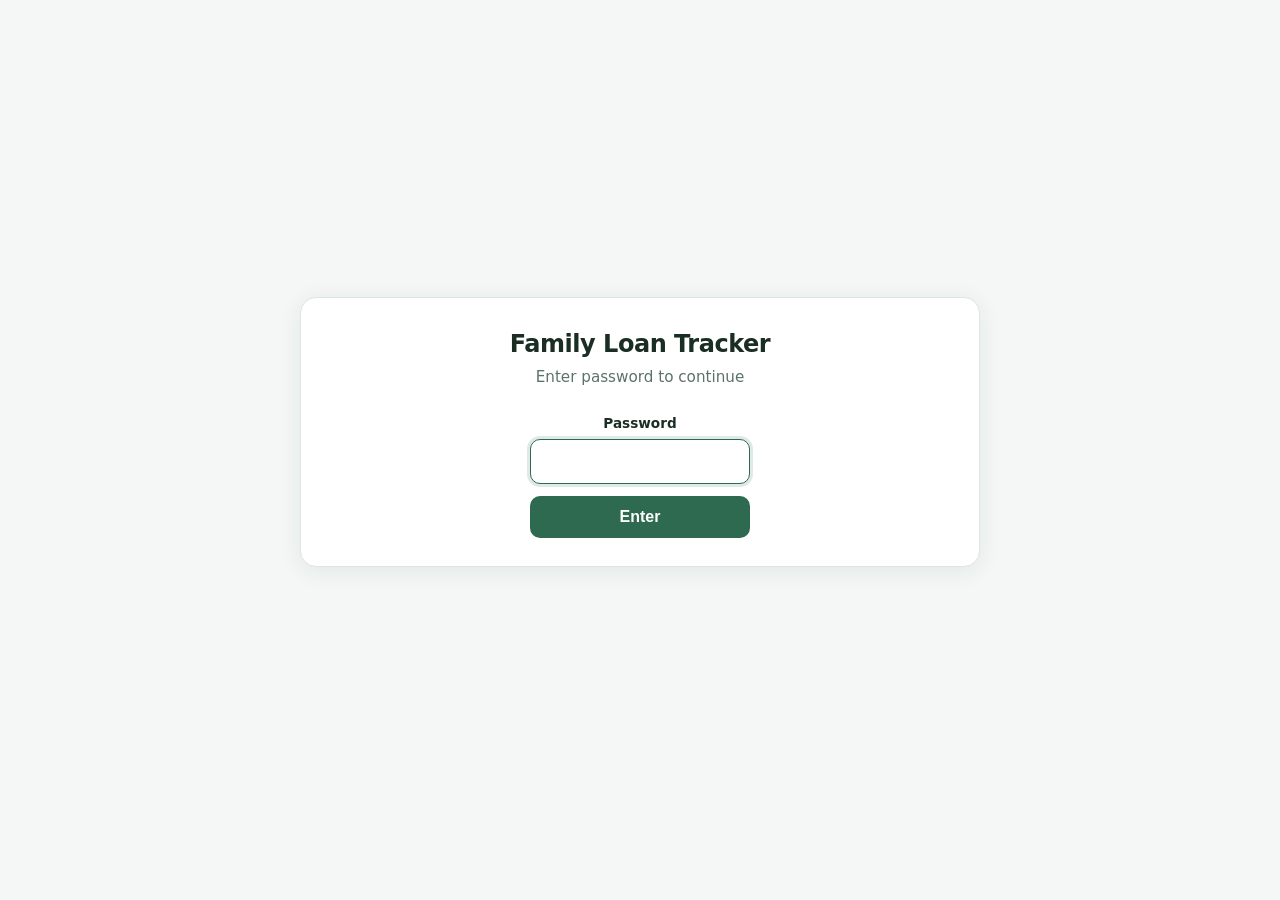
==== add-payment.html @ f17883c4 "Add files via upload" ====
<!DOCTYPE html>
<html lang="en">
<head>
  <meta charset="UTF-8">
  <meta name="viewport" content="width=device-width, initial-scale=1.0">
  <title>Add Payment — Family Loan Tracker</title>
  <link rel="stylesheet" href="css/styles.css">
  <script src="js/auth.js"></script>
  <script>requireAuth();</script>
</head>
<body>
  <div class="container">
    <a href="index.html" class="back-link">&larr; Back to Dashboard</a>

    <header>
      <h1>Add Payment</h1>
      <p>Record a payment and upload confirmation photos</p>
    </header>

    <div id="message"></div>

    <div class="card">
      <form id="payment-form">
        <div class="form-group" id="amount-group">
          <label for="amount">Amount Paid <span class="required">*</span></label>
          <input
            type="number"
            id="amount"
            name="amount"
            step="0.01"
            min="0.01"
            placeholder="458.59"
            required
            aria-required="true"
          >
          <p class="field-error" id="amount-error" hidden></p>
          <p class="form-hint">Suggested monthly payment: $458.59</p>
        </div>

        <div class="form-group" id="date-group">
          <label for="date-paid">Date Paid <span class="required">*</span></label>
          <input type="date" id="date-paid" name="date-paid" required aria-required="true">
          <p class="field-error" id="date-error" hidden></p>
        </div>

        <div class="form-group" id="screenshot-group">
          <label>Payment Photos <span class="required">*</span></label>
          <div class="file-upload" id="drop-zone">
            <input type="file" id="screenshot" accept="image/*" multiple aria-required="true">
            <div class="file-upload-icon">📷</div>
            <div class="file-upload-text">
              Click or drag photos here<br>
              <small>Add one or more — each is compressed to ~300 KB</small>
            </div>
          </div>
          <div class="photo-preview-grid" id="preview-grid" hidden></div>
          <p class="field-error" id="screenshot-error" hidden></p>
        </div>

        <button type="submit" class="btn btn-primary btn-full" id="submit-btn" disabled>Save Payment</button>
      </form>
    </div>
  </div>

  <script src="js/images.js"></script>
  <script src="js/storage.js"></script>
  <script>
    const form = document.getElementById("payment-form");
    const amountInput = document.getElementById("amount");
    const dateInput = document.getElementById("date-paid");
    const screenshotInput = document.getElementById("screenshot");
    const dropZone = document.getElementById("drop-zone");
    const previewGrid = document.getElementById("preview-grid");
    const messageEl = document.getElementById("message");
    const submitBtn = document.getElementById("submit-btn");
    const amountGroup = document.getElementById("amount-group");
    const dateGroup = document.getElementById("date-group");
    const screenshotGroup = document.getElementById("screenshot-group");
    const amountError = document.getElementById("amount-error");
    const dateError = document.getElementById("date-error");
    const screenshotError = document.getElementById("screenshot-error");

    amountInput.placeholder = LOAN_CONFIG.monthlyPayment.toFixed(2);

    const selectedPhotos = new Map();

    function showMessage(text, type) {
      messageEl.innerHTML = `<div class="${type}-message">${text}</div>`;
    }

    function clearFieldError(group, errorEl) {
      group.classList.remove("invalid");
      errorEl.hidden = true;
      errorEl.textContent = "";
    }

    function setFieldError(group, errorEl, message) {
      group.classList.add("invalid");
      errorEl.hidden = false;
      errorEl.textContent = message;
    }

    function isAmountValid() {
      const amount = parseFloat(amountInput.value);
      return !isNaN(amount) && amount > 0;
    }

    function isDateValid() {
      return dateInput.value.trim() !== "";
    }

    function isPhotosValid() {
      return selectedPhotos.size > 0;
    }

    function updateSubmitState() {
      submitBtn.disabled = !(isAmountValid() && isDateValid() && isPhotosValid());
    }

    function validateForm() {
      let valid = true;
      clearFieldError(amountGroup, amountError);
      clearFieldError(dateGroup, dateError);
      clearFieldError(screenshotGroup, screenshotError);

      if (!isAmountValid()) {
        setFieldError(amountGroup, amountError, "Amount paid is required.");
        valid = false;
      }

      if (!isDateValid()) {
        setFieldError(dateGroup, dateError, "Date paid is required.");
        valid = false;
      }

      if (!isPhotosValid()) {
        setFieldError(screenshotGroup, screenshotError, "At least one photo is required.");
        valid = false;
      }

      return valid;
    }

    function renderPreviews() {
      previewGrid.innerHTML = "";

      if (selectedPhotos.size === 0) {
        previewGrid.hidden = true;
        updateSubmitState();
        return;
      }

      previewGrid.hidden = false;
      clearFieldError(screenshotGroup, screenshotError);

      selectedPhotos.forEach((photo, id) => {
        const item = document.createElement("div");
        item.className = "photo-preview-item";
        item.innerHTML = `
          <img src="${photo.previewUrl}" alt="Payment photo preview">
          <button type="button" class="photo-delete-btn" aria-label="Remove photo">&times;</button>
          <span class="photo-size-label">${photo.sizeLabel || "..."}</span>
        `;

        item.querySelector(".photo-delete-btn").addEventListener("click", () => {
          URL.revokeObjectURL(photo.previewUrl);
          selectedPhotos.delete(id);
          renderPreviews();
        });

        previewGrid.appendChild(item);
      });

      updateSubmitState();
    }

    async function addFiles(files) {
      const imageFiles = Array.from(files).filter((file) => file.type.startsWith("image/"));
      if (imageFiles.length === 0) {
        setFieldError(screenshotGroup, screenshotError, "Please upload image files only.");
        updateSubmitState();
        return;
      }

      for (const file of imageFiles) {
        const id = createPhotoId();
        const previewUrl = URL.createObjectURL(file);
        selectedPhotos.set(id, {
          file,
          previewUrl,
          sizeLabel: "Pending",
        });
      }

      renderPreviews();
      screenshotInput.value = "";

      for (const [id, photo] of selectedPhotos) {
        if (photo.sizeLabel !== "Pending") continue;
        try {
          const compressed = await compressImageFile(photo.file);
          photo.compressed = compressed;
          photo.sizeLabel = formatPhotoSize(compressed);
        } catch {
          photo.sizeLabel = "Error";
        }
        renderPreviews();
      }
    }

    screenshotInput.addEventListener("change", (e) => {
      if (e.target.files.length) addFiles(e.target.files);
    });

    dropZone.addEventListener("dragover", (e) => {
      e.preventDefault();
      dropZone.classList.add("dragover");
    });

    dropZone.addEventListener("dragleave", () => {
      dropZone.classList.remove("dragover");
    });

    dropZone.addEventListener("drop", (e) => {
      e.preventDefault();
      dropZone.classList.remove("dragover");
      if (e.dataTransfer.files.length) addFiles(e.dataTransfer.files);
    });

    amountInput.addEventListener("input", () => {
      clearFieldError(amountGroup, amountError);
      updateSubmitState();
    });

    dateInput.addEventListener("input", () => {
      clearFieldError(dateGroup, dateError);
      updateSubmitState();
    });

    form.addEventListener("submit", async (e) => {
      e.preventDefault();

      if (!validateForm()) {
        showMessage("Please fill in all required fields before submitting.", "error");
        return;
      }

      const amount = parseFloat(amountInput.value);

      submitBtn.disabled = true;
      submitBtn.textContent = "Saving...";

      try {
        const screenshots = [];

        for (const [id, photo] of selectedPhotos) {
          const data = photo.compressed || (await compressImageFile(photo.file));
          screenshots.push({ id, data });
        }

        await addPayment({
          amountPaid: amount,
          datePaid: dateInput.value,
          screenshots,
          createdAt: new Date().toISOString(),
        });

        selectedPhotos.forEach((photo) => URL.revokeObjectURL(photo.previewUrl));

        showMessage("Payment saved! Redirecting...", "success");
        setTimeout(() => {
          window.location.href = "track-payments.html";
        }, 1000);
      } catch (err) {
        showMessage("Failed to save payment. Please try again.", "error");
        submitBtn.textContent = "Save Payment";
        updateSubmitState();
      }
    });

    updateSubmitState();
  </script>
</body>
</html>
---- css/styles.css ----
*,
*::before,
*::after {
  box-sizing: border-box;
  margin: 0;
  padding: 0;
}

:root {
  --bg: #f4f7f5;
  --surface: #ffffff;
  --text: #1a2e24;
  --text-muted: #5c7268;
  --accent: #2d6a4f;
  --accent-hover: #1b4332;
  --accent-light: #d8f3dc;
  --border: #dce5df;
  --shadow: 0 4px 24px rgba(26, 46, 36, 0.08);
  --radius: 16px;
  --radius-sm: 10px;
}

body {
  font-family: "Segoe UI", system-ui, -apple-system, sans-serif;
  background: var(--bg);
  color: var(--text);
  line-height: 1.5;
  min-height: 100vh;
}

.login-page {
  display: flex;
  align-items: center;
  justify-content: center;
}

.login-container {
  width: 100%;
  max-width: 420px;
  padding-top: 0;
}

.login-card {
  text-align: center;
}

.login-card header {
  margin-bottom: 1.5rem;
}

.login-form {
  width: 100%;
  max-width: 220px;
  margin: 0 auto;
  display: flex;
  flex-direction: column;
  align-items: stretch;
}

.login-form .form-group {
  margin-bottom: 0.75rem;
}

.login-form input[type="password"] {
  width: 100%;
  display: block;
  padding: 0.75rem 1rem;
  border: 1px solid var(--border);
  border-radius: var(--radius-sm);
  font-size: 1rem;
  font-family: inherit;
  background: var(--surface);
  transition: border-color 0.15s;
}

.login-form input[type="password"]:focus {
  outline: none;
  border-color: var(--accent);
  box-shadow: 0 0 0 3px rgba(45, 106, 79, 0.15);
}

.login-form .btn-full {
  width: 100%;
  padding: 0.75rem 1rem;
  font-size: 1rem;
  border-radius: var(--radius-sm);
}

.container {
  max-width: 720px;
  margin: 0 auto;
  padding: 2rem 1.25rem 3rem;
}

header {
  text-align: center;
  margin-bottom: 2rem;
}

header h1 {
  font-size: 1.5rem;
  font-weight: 600;
  color: var(--text);
  letter-spacing: -0.02em;
}

header p {
  color: var(--text-muted);
  font-size: 0.95rem;
  margin-top: 0.25rem;
}

.card {
  background: var(--surface);
  border-radius: var(--radius);
  box-shadow: var(--shadow);
  padding: 1.75rem;
  margin-bottom: 1.25rem;
  border: 1px solid var(--border);
}

.balance-card {
  text-align: center;
  background: linear-gradient(145deg, #1b4332 0%, #2d6a4f 100%);
  color: #fff;
  border: none;
}

.balance-label {
  font-size: 0.85rem;
  text-transform: uppercase;
  letter-spacing: 0.08em;
  opacity: 0.85;
  margin-bottom: 0.5rem;
}

.balance-amount {
  font-size: 2.75rem;
  font-weight: 700;
  letter-spacing: -0.03em;
  line-height: 1.1;
}

.balance-sub {
  margin-top: 0.75rem;
  font-size: 0.9rem;
  opacity: 0.8;
}

.details-grid {
  display: grid;
  grid-template-columns: 1fr 1fr;
  gap: 1rem;
}

.detail-item {
  padding: 1rem;
  background: var(--bg);
  border-radius: var(--radius-sm);
}

.detail-item .label {
  font-size: 0.75rem;
  text-transform: uppercase;
  letter-spacing: 0.06em;
  color: var(--text-muted);
  margin-bottom: 0.25rem;
}

.detail-item .value {
  font-size: 1.25rem;
  font-weight: 600;
  color: var(--text);
}

.due-banner {
  padding: 1rem 1.25rem;
  background: var(--accent-light);
  border-radius: var(--radius-sm);
  margin-bottom: 1.25rem;
  font-size: 0.95rem;
  color: var(--accent-hover);
}

.due-banner strong {
  font-weight: 600;
}

.due-banner.missed {
  background: #fde8e8;
  color: #9b2226;
  border: 1px solid #f5c2c7;
}

.due-banner.due-today {
  background: #fff3cd;
  color: #856404;
  border: 1px solid #ffecb5;
}

.due-banner.paid-off {
  background: var(--accent-light);
  color: var(--accent-hover);
}

.actions {
  display: grid;
  grid-template-columns: 1fr 1fr;
  gap: 0.75rem;
}

.btn {
  display: inline-flex;
  align-items: center;
  justify-content: center;
  gap: 0.5rem;
  padding: 0.875rem 1.25rem;
  border-radius: var(--radius-sm);
  font-size: 0.95rem;
  font-weight: 600;
  text-decoration: none;
  border: none;
  cursor: pointer;
  transition: background 0.15s, transform 0.1s;
}

.btn:active {
  transform: scale(0.98);
}

.btn-primary {
  background: var(--accent);
  color: #fff;
}

.btn-primary:hover {
  background: var(--accent-hover);
}

.btn-secondary {
  background: var(--surface);
  color: var(--accent);
  border: 2px solid var(--accent);
}

.btn-secondary:hover {
  background: var(--accent-light);
}

.btn-full {
  width: 100%;
  grid-column: 1 / -1;
}

.back-link {
  display: inline-flex;
  align-items: center;
  gap: 0.35rem;
  color: var(--accent);
  text-decoration: none;
  font-size: 0.9rem;
  font-weight: 500;
  margin-bottom: 1.5rem;
}

.back-link:hover {
  text-decoration: underline;
}

/* Form styles */
.form-group {
  margin-bottom: 1.25rem;
}

.form-group label {
  display: block;
  font-size: 0.85rem;
  font-weight: 600;
  margin-bottom: 0.4rem;
  color: var(--text);
}

.form-group input[type="text"],
.form-group input[type="number"],
.form-group input[type="date"],
.form-group input[type="password"] {
  width: 100%;
  padding: 0.75rem 1rem;
  border: 1px solid var(--border);
  border-radius: var(--radius-sm);
  font-size: 1rem;
  font-family: inherit;
  background: var(--surface);
  transition: border-color 0.15s;
}

.form-group input:focus {
  outline: none;
  border-color: var(--accent);
  box-shadow: 0 0 0 3px rgba(45, 106, 79, 0.15);
}

.file-upload {
  border: 2px dashed var(--border);
  border-radius: var(--radius-sm);
  padding: 2rem 1rem;
  text-align: center;
  cursor: pointer;
  transition: border-color 0.15s, background 0.15s;
  position: relative;
}

.file-upload:hover,
.file-upload.dragover {
  border-color: var(--accent);
  background: var(--accent-light);
}

.file-upload input {
  position: absolute;
  inset: 0;
  opacity: 0;
  cursor: pointer;
}

.file-upload-icon {
  font-size: 2rem;
  margin-bottom: 0.5rem;
}

.file-upload-text {
  font-size: 0.9rem;
  color: var(--text-muted);
}

.preview-container {
  margin-top: 1rem;
  text-align: center;
}

.photo-preview-grid {
  display: grid;
  grid-template-columns: repeat(auto-fill, minmax(110px, 1fr));
  gap: 0.75rem;
  margin-top: 1rem;
}

.photo-preview-item,
.photo-thumb-wrap {
  position: relative;
}

.photo-preview-item img,
.photo-thumb-wrap img {
  width: 100%;
  height: 110px;
  object-fit: cover;
  border-radius: var(--radius-sm);
  border: 1px solid var(--border);
  display: block;
}

.photo-delete-btn {
  position: absolute;
  top: 4px;
  right: 4px;
  width: 24px;
  height: 24px;
  border: none;
  border-radius: 50%;
  background: rgba(155, 34, 38, 0.9);
  color: #fff;
  font-size: 1rem;
  line-height: 1;
  cursor: pointer;
  display: flex;
  align-items: center;
  justify-content: center;
  padding: 0;
}

.photo-delete-btn:hover {
  background: #9b2226;
}

.photo-delete-btn--saved {
  width: 20px;
  height: 20px;
  font-size: 0.85rem;
}

.photo-size-label {
  display: block;
  margin-top: 0.25rem;
  font-size: 0.7rem;
  color: var(--text-muted);
  text-align: center;
}

.photo-thumb-list {
  display: flex;
  flex-wrap: wrap;
  gap: 0.5rem;
}

.photo-thumb-wrap .screenshot-thumb {
  width: 56px;
  height: 56px;
}

.no-photos {
  font-size: 0.85rem;
  color: var(--text-muted);
  font-style: italic;
}

.preview-container img {
  max-width: 100%;
  max-height: 200px;
  border-radius: var(--radius-sm);
  border: 1px solid var(--border);
}

.preview-container .remove-preview {
  display: inline-block;
  margin-top: 0.5rem;
  font-size: 0.85rem;
  color: #c1121f;
  cursor: pointer;
  background: none;
  border: none;
  text-decoration: underline;
}

.form-hint {
  font-size: 0.8rem;
  color: var(--text-muted);
  margin-top: 0.35rem;
}

.required {
  color: #c1121f;
}

.field-error {
  font-size: 0.8rem;
  color: #c1121f;
  margin-top: 0.35rem;
  font-weight: 500;
}

.form-group.invalid input[type="text"],
.form-group.invalid input[type="number"],
.form-group.invalid input[type="date"] {
  border-color: #c1121f;
}

.form-group.invalid .file-upload {
  border-color: #c1121f;
  background: #fff5f5;
}

.btn:disabled {
  opacity: 0.5;
  cursor: not-allowed;
}

.btn:disabled:hover {
  background: var(--accent);
}

.success-message {
  background: var(--accent-light);
  color: var(--accent-hover);
  padding: 1rem;
  border-radius: var(--radius-sm);
  margin-bottom: 1rem;
  font-weight: 500;
  text-align: center;
}

.error-message {
  background: #fde8e8;
  color: #9b2226;
  padding: 1rem;
  border-radius: var(--radius-sm);
  margin-bottom: 1rem;
  font-weight: 500;
  text-align: center;
}

/* Table styles */
.summary-bar {
  display: flex;
  justify-content: space-between;
  align-items: center;
  flex-wrap: wrap;
  gap: 1rem;
  margin-bottom: 1.25rem;
}

.summary-stat .label {
  font-size: 0.75rem;
  text-transform: uppercase;
  letter-spacing: 0.06em;
  color: var(--text-muted);
}

.summary-stat .value {
  font-size: 1.5rem;
  font-weight: 700;
  color: var(--accent);
}

.table-wrapper {
  overflow-x: auto;
  border-radius: var(--radius-sm);
  border: 1px solid var(--border);
}

table {
  width: 100%;
  border-collapse: collapse;
  font-size: 0.9rem;
}

thead {
  background: var(--bg);
}

th {
  text-align: left;
  padding: 0.875rem 1rem;
  font-size: 0.75rem;
  text-transform: uppercase;
  letter-spacing: 0.06em;
  color: var(--text-muted);
  font-weight: 600;
  white-space: nowrap;
}

td {
  padding: 0.875rem 1rem;
  border-top: 1px solid var(--border);
  vertical-align: middle;
}

tbody tr:hover {
  background: rgba(216, 243, 220, 0.3);
}

.screenshot-thumb {
  width: 56px;
  height: 56px;
  object-fit: cover;
  border-radius: 6px;
  border: 1px solid var(--border);
  cursor: pointer;
  transition: transform 0.15s;
}

.screenshot-thumb:hover {
  transform: scale(1.05);
}

.empty-state {
  text-align: center;
  padding: 3rem 1.5rem;
  color: var(--text-muted);
}

.empty-state p {
  margin-bottom: 1.25rem;
}

.amount-cell {
  font-weight: 600;
  color: var(--accent);
}

.remaining-cell {
  font-weight: 600;
}

/* Modal for screenshot preview */
.modal-overlay {
  display: none;
  position: fixed;
  inset: 0;
  background: rgba(0, 0, 0, 0.7);
  z-index: 1000;
  align-items: center;
  justify-content: center;
  padding: 1rem;
}

.modal-overlay.active {
  display: flex;
}

.modal-content {
  max-width: 90vw;
  max-height: 90vh;
  position: relative;
}

.modal-content img {
  max-width: 100%;
  max-height: 85vh;
  border-radius: var(--radius-sm);
}

.modal-close {
  position: absolute;
  top: -2.5rem;
  right: 0;
  background: none;
  border: none;
  color: #fff;
  font-size: 1.5rem;
  cursor: pointer;
  padding: 0.25rem 0.5rem;
}

@media (max-width: 520px) {
  .details-grid,
  .actions {
    grid-template-columns: 1fr;
  }

  .balance-amount {
    font-size: 2.25rem;
  }

  .summary-bar {
    flex-direction: column;
    align-items: flex-start;
  }
}
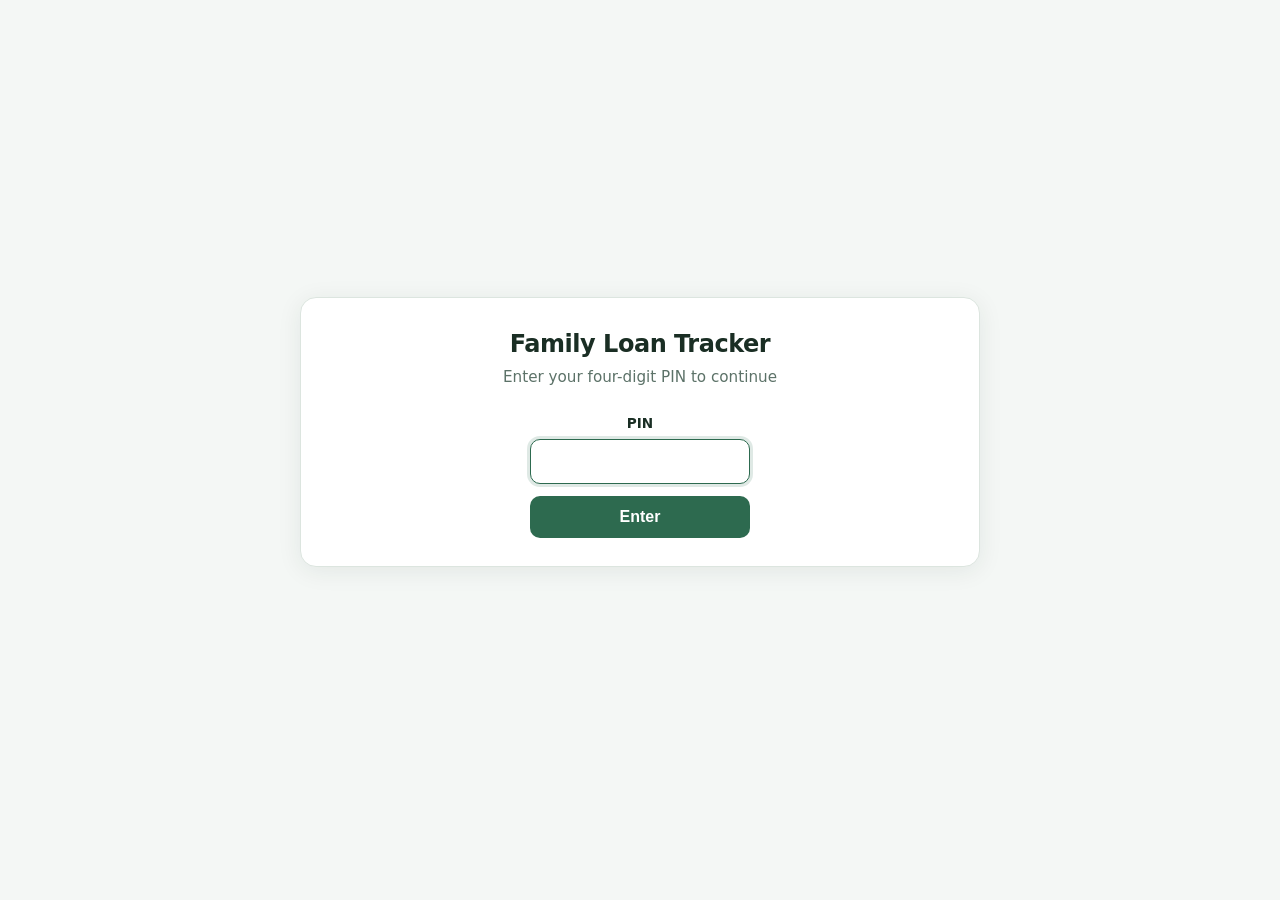
==== commit 1ce492d3: "Update payment tracker pages for shared storage" ====
--- a/add-payment.html
+++ b/add-payment.html
@@ -83,9 +83,12 @@
     amountInput.placeholder = LOAN_CONFIG.monthlyPayment.toFixed(2);
 
     const selectedPhotos = new Map();
+    const paymentId = crypto.randomUUID();
+    let saving = false;
 
     function showMessage(text, type) {
-      messageEl.innerHTML = `<div class="${type}-message">${text}</div>`;
+      messageEl.className = `${type}-message`;
+      messageEl.textContent = text;
     }
 
     function clearFieldError(group, errorEl) {
@@ -114,7 +117,7 @@
     }
 
     function updateSubmitState() {
-      submitBtn.disabled = !(isAmountValid() && isDateValid() && isPhotosValid());
+      submitBtn.disabled = saving || !(isAmountValid() && isDateValid() && isPhotosValid());
     }
 
     function validateForm() {
@@ -240,6 +243,7 @@
     form.addEventListener("submit", async (e) => {
       e.preventDefault();
 
+      if (saving) return;
       if (!validateForm()) {
         showMessage("Please fill in all required fields before submitting.", "error");
         return;
@@ -247,6 +251,7 @@
 
       const amount = parseFloat(amountInput.value);
 
+      saving = true;
       submitBtn.disabled = true;
       submitBtn.textContent = "Saving...";
 
@@ -259,10 +264,10 @@
         }
 
         await addPayment({
+          id: paymentId,
           amountPaid: amount,
           datePaid: dateInput.value,
           screenshots,
-          createdAt: new Date().toISOString(),
         });
 
         selectedPhotos.forEach((photo) => URL.revokeObjectURL(photo.previewUrl));
@@ -272,7 +277,8 @@
           window.location.href = "track-payments.html";
         }, 1000);
       } catch (err) {
-        showMessage("Failed to save payment. Please try again.", "error");
+        showMessage(err.message || "Failed to save payment. Please try again.", "error");
+        saving = false;
         submitBtn.textContent = "Save Payment";
         updateSubmitState();
       }
